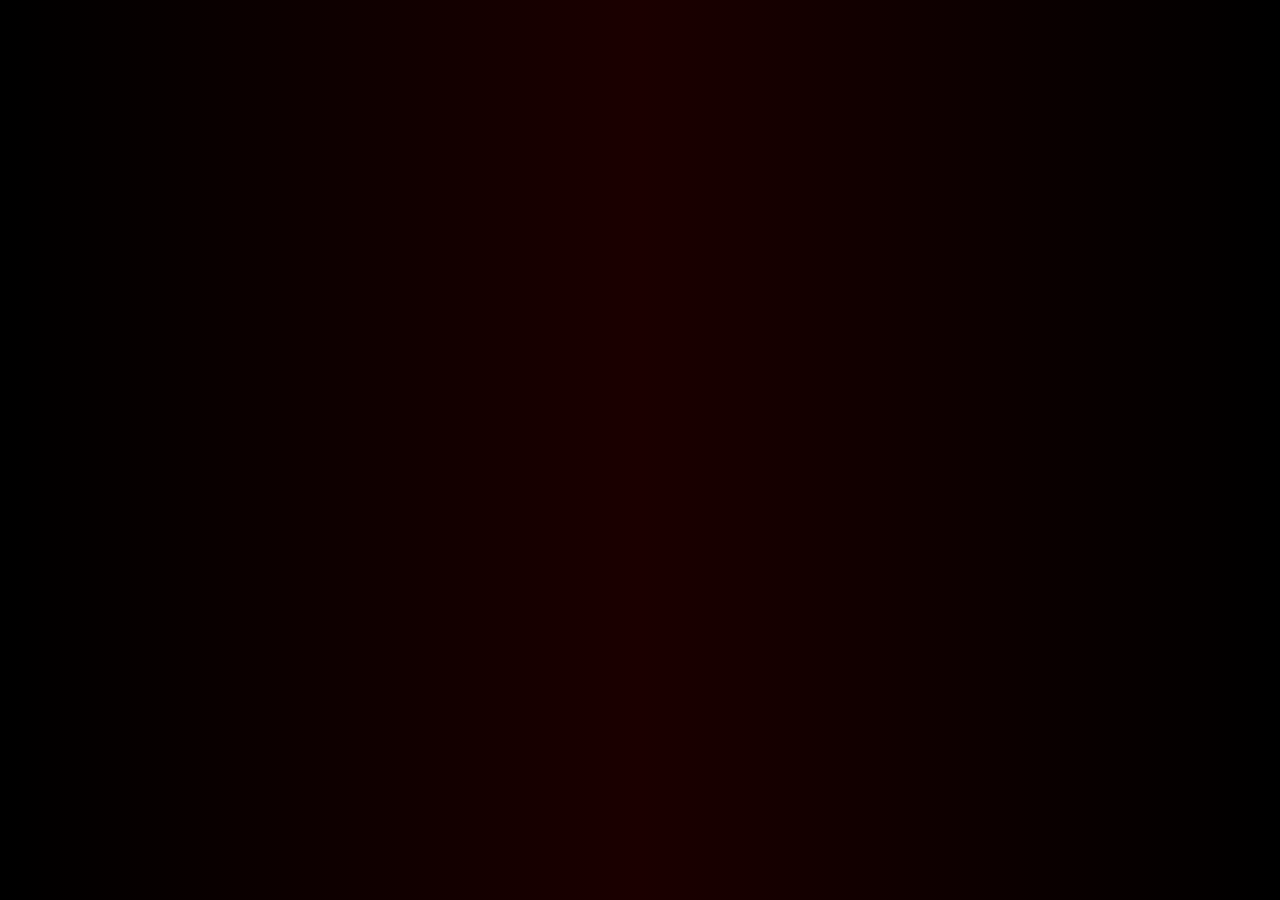
==== diagram.html @ f21bded2 "subpage_diagram" ====
<!DOCTYPE html>
<html lang="en">
<head>
    <meta charset="UTF-8">
    <meta name="viewport" content="width=device-width, initial-scale=1.0">
    <title>Diagram</title>
    <link rel="stylesheet" href="style.css">
</head>
<body>
    <img class="diagram-obrázek" id="diagram_vývoj" src="imgs/diagram.png" alt="Vývojový diagram hry">
</body>
</html>
---- style.css ----
body {
    background-color: #0a0a0a;
    color: #ffecec;
    background: radial-gradient(circle, #1b0000 0%, #000000 100%);
    font-family: "Tomorrow";
}
.logo {
    height: 200px;
    width: 360px;
    padding-top: 7px;
    margin-right: 20px;
}

.nazev {
    font-size: 48px;
    text-shadow: -3px -2px 4px rgba(0,0,0,0.61);
    display: flex;
    font-weight: bold;
    font-family: 'Press Start 2P';
    font-style: normal;
    font-weight: 400;
    font-display: swap;
    src: url(https://fonts.gstatic.com/s/pressstart2p/v16/e3t4euO8T-267oIAQAu6jDQyK3nVivM.woff2) format('woff2');
    unicode-range: U+0000-00FF, U+0131, U+0152-0153, U+02BB-02BC, U+02C6, U+02DA, U+02DC, U+0304, U+0308, U+0329, U+2000-206F, U+20AC, U+2122, U+2191, U+2193, U+2212, U+2215, U+FEFF, U+FFFD;
}

.basicinfo h2 {
    font-size: 32px;
    text-shadow: -3px -2px 4px rgba(0,0,0,0.61);
    text-align: left;
    font-weight: bold;
    padding-left: 20px;
    font-family: 'Press Start 2P';
    font-style: normal;
    font-weight: 400;
    font-display: swap;
    src: url(https://fonts.gstatic.com/s/pressstart2p/v16/e3t4euO8T-267oIAQAu6jDQyK3nVivM.woff2) format('woff2');
    unicode-range: U+0000-00FF, U+0131, U+0152-0153, U+02BB-02BC, U+02C6, U+02DA, U+02DC, U+0304, U+0308, U+0329, U+2000-206F, U+20AC, U+2122, U+2191, U+2193, U+2212, U+2215, U+FEFF, U+FFFD;

}

.basicinfo p {
    font-size: 26px;
    text-shadow: -3px -2px 4px rgba(0,0,0,0.61);
    font-weight: normal;
    max-width: 1200px;
    padding-left: 20px;
}

button {
    display: block;
    margin: 20px;
    color: #ffecec;
    background-color: transparent;
    border: #3d0000 2px solid;
}

.mechaniky-text {
    font-size: 18px;
    text-shadow: -3px -2px 4px rgba(0,0,0,0.61);
    font-weight: normal;
    max-width: 900px;
    padding-left: 40px;
    display: none;
}

.mechaniky-text.open {
    padding-left: 40px;
    display: block;
}

.mechaniky {
    box-sizing: auto 30px;
    box-shadow: 8px -4px 6px 6px rgba(0,0,0,0.75);
    cursor: pointer;
    transition: all;
    font-size: 24px;
    text-shadow: -1px -1px 3px rgba(0,0,0,0.50);
    font-weight: bold;
    text-align: center;
}

.mechaniky:hover {
    box-sizing: auto 30px;
    box-shadow: 8px -4px 6px 6px rgba(0,0,0,0.75);
    cursor: pointer;
    transition: all;
    transition: transform 0.3s;
    font-size: 24px;
    text-shadow: -1px -1px 3px rgba(0,0,0,0.50);
    font-weight: bold;
    text-align: center;
    background-color: #ff0000;
    color: black;
}

.typy-text {
    font-size: 18px;
    text-shadow: -3px -2px 4px rgba(0,0,0,0.61);
    font-weight: normal;
    max-width: 900px;
    padding-left: 40px;
    display: none;
}

.typy-text.open {
    padding-left: 40px;
    display: block;
}

.typy {
    box-sizing: auto 30px;
    box-shadow: 8px -4px 6px 6px rgba(0,0,0,0.75);
    cursor: pointer;
    transition: all;
    font-size: 24px;
    text-shadow: -1px -1px 3px rgba(0,0,0,0.50);
    font-weight: bold;
    text-align: center;
}

.typy:hover {
    box-sizing: auto 30px;
    box-shadow: 8px -4px 6px 6px rgba(0,0,0,0.75);
    cursor: pointer;
    transition: all;
    transition: transform 0.3s;
    font-size: 24px;
    text-shadow: -1px -1px 3px rgba(0,0,0,0.50);
    font-weight: bold;
    text-align: center;
    background-color: #ff0000;
    color: black;
}

.příběh-text {
    font-size: 18px;
    text-shadow: -3px -2px 4px rgba(0,0,0,0.61);
    font-weight: normal;
    max-width: 900px;
    padding-left: 40px;
    display: none;
}

.příběh-text.open {
    padding-left: 40px;
    display: block;
}

.příběh {
    box-sizing: auto 30px;
    box-shadow: 8px -4px 6px 6px rgba(0,0,0,0.75);
    cursor: pointer;
    transition: all;
    font-size: 24px;
    text-shadow: -1px -1px 3px rgba(0,0,0,0.50);
    font-weight: bold;
    text-align: center;
}
.příběh:hover {
    box-sizing: auto 30px;
    box-shadow: 8px -4px 6px 6px rgba(0,0,0,0.75);
    cursor: pointer;
    transition: all;
    transition: transform 0.3s;
    font-size: 24px;
    text-shadow: -1px -1px 3px rgba(0,0,0,0.50);
    font-weight: bold;
    text-align: center;
    background-color: #ff0000;
    color: black;
}

.zbraně-text {
    font-size: 18px;
    text-shadow: -3px -2px 4px rgba(0,0,0,0.61);
    font-weight: normal;
    max-width: 900px;
    padding-left: 40px;
    display: none;
}

.zbraně-text.open {
    padding-left: 40px;
    display: block;
}

.zbraně {
    box-sizing: auto 30px;
    box-shadow: 8px -4px 6px 6px rgba(0,0,0,0.75);
    cursor: pointer;
    transition: all;
    font-size: 24px;
    text-shadow: -1px -1px 3px rgba(0,0,0,0.50);
    font-weight: bold;
    text-align: center;
}

.zbraně:hover {
    box-sizing: auto 30px;
    box-shadow: 8px -4px 6px 6px rgba(0,0,0,0.75);
    cursor: pointer;
    transition: all;
    transition: transform 0.3s;
    font-size: 24px;
    text-shadow: -1px -1px 3px rgba(0,0,0,0.50);
    font-weight: bold;
    text-align: center;
    background-color: #ff0000;
    color: black;
}

.vývoj-text {
    font-size: 18px;
    text-shadow: -3px -2px 4px rgba(0,0,0,0.61);
    font-weight: normal;
    max-width: 900px;
    padding-left: 40px;
    display: none;
}

.vývoj-text.open {
    padding-left: 40px;
    display: block;
}

.vývoj {
    margin-top: 100px;
    box-sizing: auto 30px;
    box-shadow: 8px -4px 6px 6px rgba(0,0,0,0.75);
    cursor: pointer;
    transition: all;
    font-size: 24px;
    text-shadow: -1px -1px 3px rgba(0,0,0,0.50);
    font-weight: bold;
    text-align: center;
}

.vývoj:hover {
    margin-top: 100px;
    box-sizing: auto 30px;
    box-shadow: 8px -4px 6px 6px rgba(0,0,0,0.75);
    cursor: pointer;
    transition: transform 0.3s;
    font-size: 24px;
    text-shadow: -1px -1px 3px rgba(0,0,0,0.50);
    font-weight: bold;
    text-align: center;
    background-color: #ff0000;
    color: black;
}

.diagram-obrázek {
    display: none;
    padding-left: 1015px;
}

.diagram-obrázek.open {
    display: block;
    padding-left: 1015px;
}

.diagram {
    margin-left: 1290px;
    margin-top: 150px;
    box-sizing: auto 30px;
    box-shadow: 8px -4px 6px 6px rgba(0,0,0,0.75);
    cursor: pointer;
    transition: all;
    font-size: 24px;
    text-shadow: -1px -1px 3px rgba(0,0,0,0.50);
    font-weight: bold;
    text-align: center;
}

.diagram:hover {
    margin-left: 1290px;
    margin-top: 150px;
    box-sizing: auto 30px;
    box-shadow: 8px -4px 6px 6px rgba(0,0,0,0.75);
    cursor: pointer;
    transition: transform 0.3s;
    font-size: 24px;
    text-shadow: -1px -1px 3px rgba(0,0,0,0.50);
    font-weight: bold;
    text-align: center;
    background-color: #ff0000;
    color: black;
}

.press-start-2p-regular {
    font-family: "Press Start 2P", system-ui;
    font-weight: 400;
    font-style: normal;
}

.tomorrow-regular {
    font-family: "Tomorrow", sans-serif;
    font-weight: 400;
    font-style: normal;
}
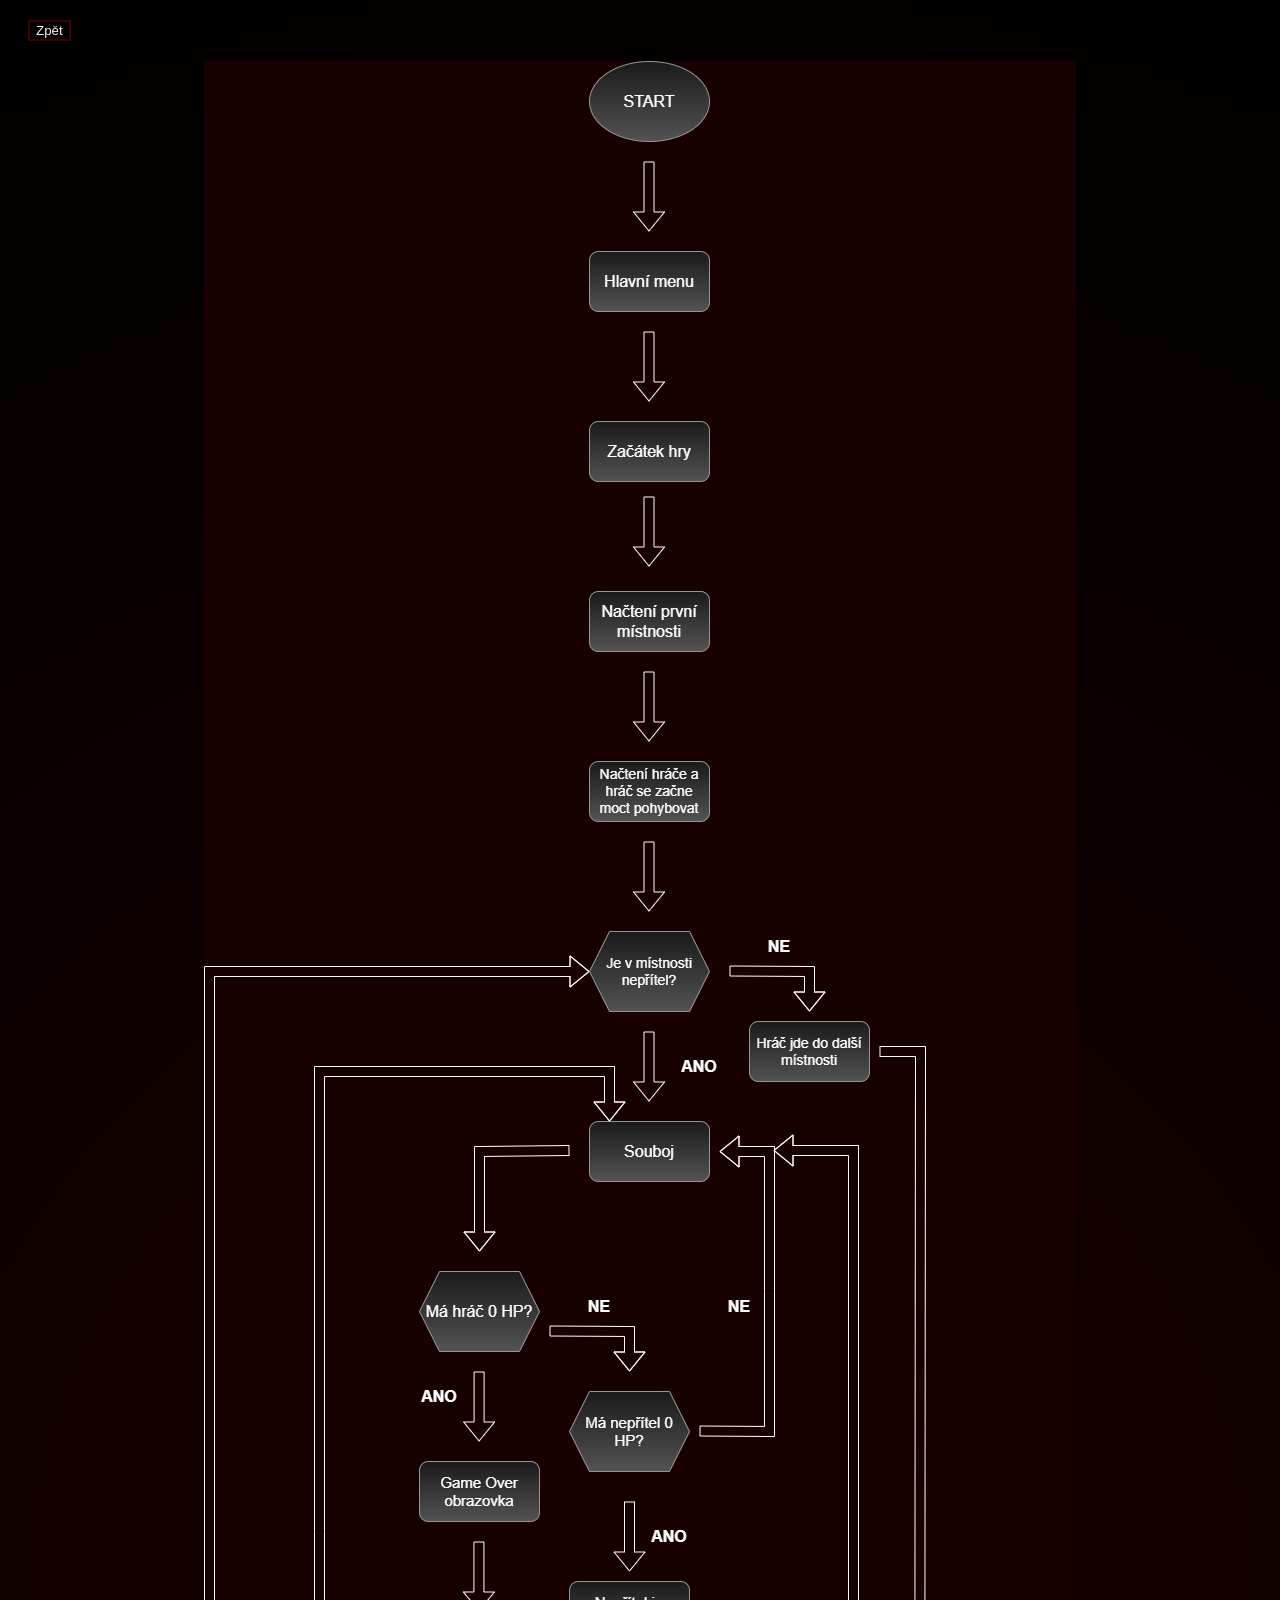
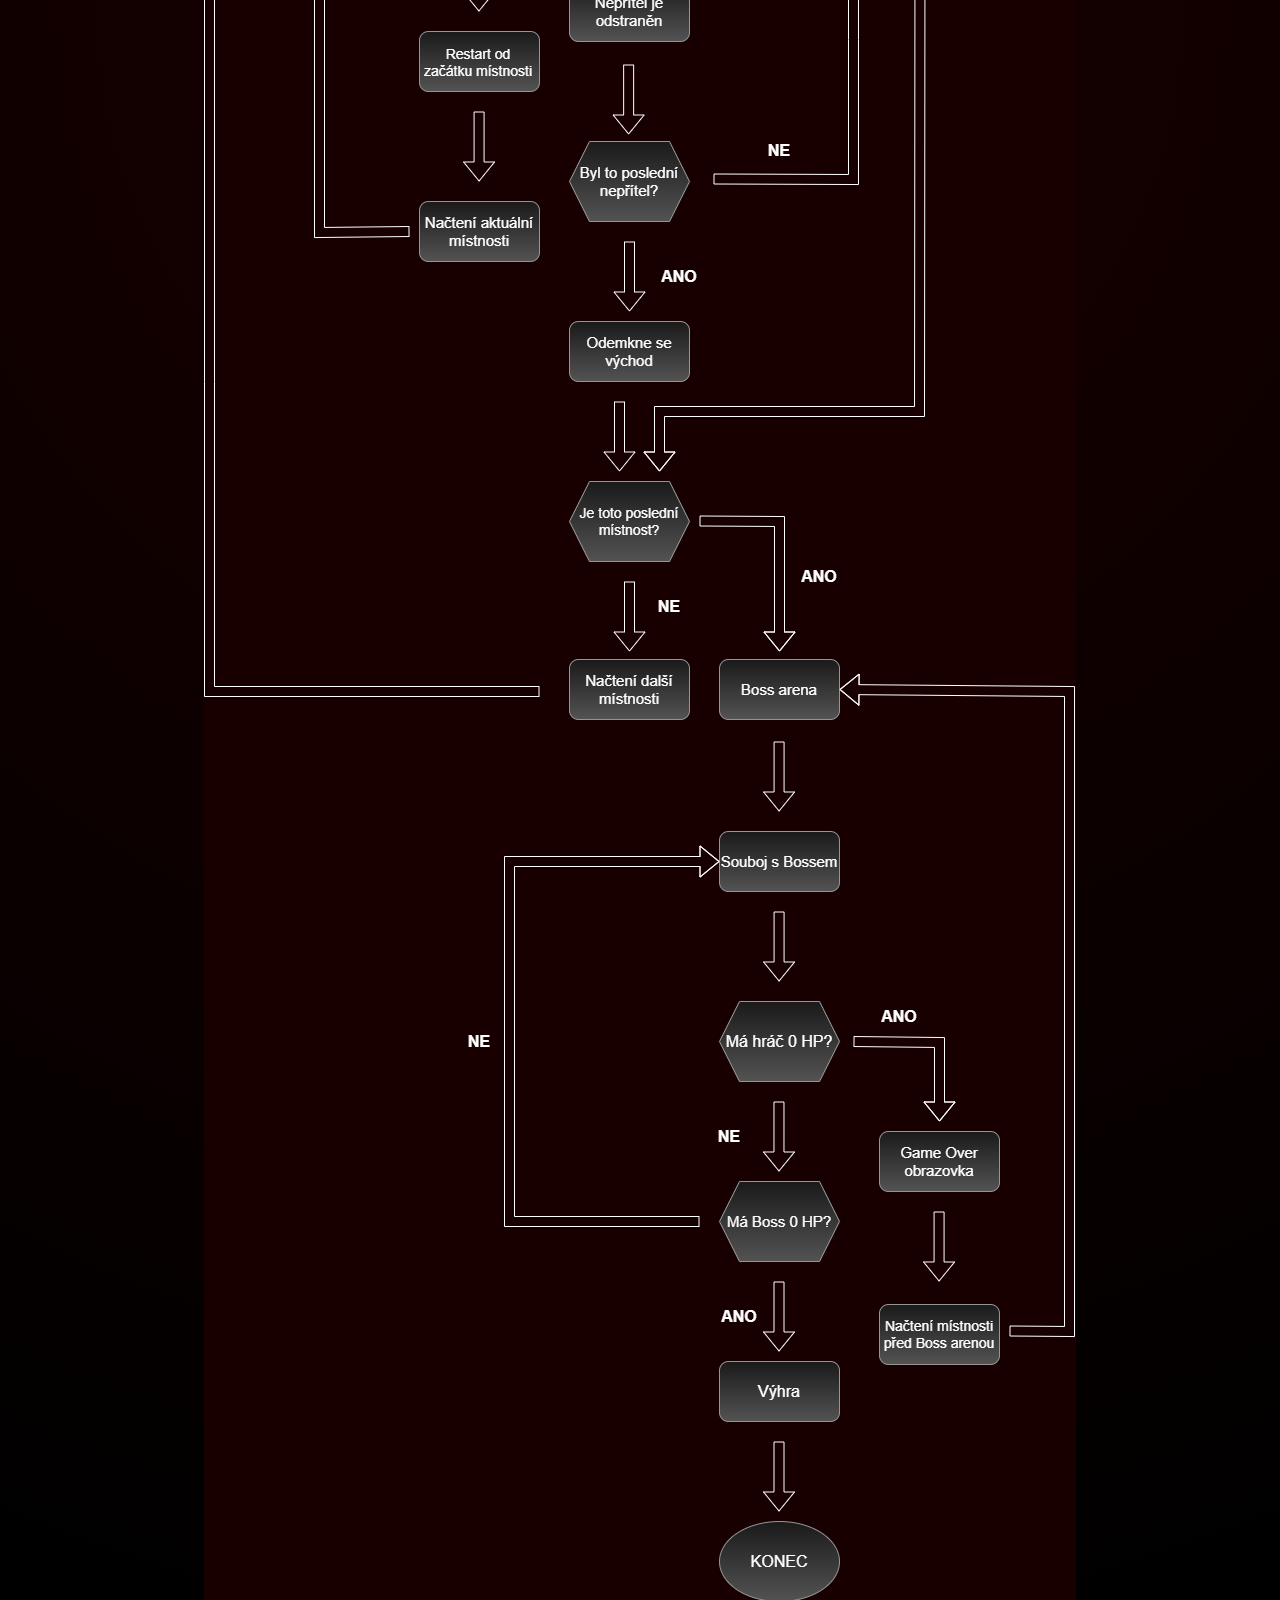
==== commit c3d28be3: "button-back" ====
--- a/diagram.html
+++ b/diagram.html
@@ -1,5 +1,5 @@
 <!DOCTYPE html>
-<html lang="en">
+<html lang="cs">
 <head>
     <meta charset="UTF-8">
     <meta name="viewport" content="width=device-width, initial-scale=1.0">
@@ -7,6 +7,10 @@
     <link rel="stylesheet" href="style.css">
 </head>
 <body>
-    <img class="diagram-obrázek" id="diagram_vývoj" src="imgs/diagram.png" alt="Vývojový diagram hry">
+    <a style="text-decoration: none;" href="index.html">
+     <button class="Zpátky" id="zpět">Zpět</button>
+     <img class="diagram-obrázek" id="diagram_vývoj" src="imgs/diagram.png" alt="Vývojový diagram hry">
+    </a>
+    <script src="script.js"></script>
 </body>
 </html>
--- a/style.css
+++ b/style.css
@@ -251,13 +251,9 @@
 }
 
 .diagram-obrázek {
-    display: none;
-    padding-left: 1015px;
-}
-
-.diagram-obrázek.open {
-    display: block;
-    padding-left: 1015px;
+    display: block;
+    margin-left: auto;
+    margin-right: auto;
 }
 
 .diagram {
@@ -298,4 +294,28 @@
     font-family: "Tomorrow", sans-serif;
     font-weight: 400;
     font-style: normal;
+}
+
+.zpátky {
+    box-sizing: auto 30px;
+    box-shadow: 8px -4px 6px 6px rgba(0,0,0,0.75);
+    cursor: pointer;
+    transition: all;
+    font-size: 24px;
+    text-shadow: -1px -1px 3px rgba(0,0,0,0.50);
+    font-weight: bold;
+    text-align: center;
+}
+
+.zpátky:hover {
+    box-sizing: auto 30px;
+    box-shadow: 8px -4px 6px 6px rgba(0,0,0,0.75);
+    cursor: pointer;
+    transition: transform 0.3s;
+    font-size: 24px;
+    text-shadow: -1px -1px 3px rgba(0,0,0,0.50);
+    font-weight: bold;
+    text-align: center;
+    background-color: #ff0000;
+    color: black;
 }
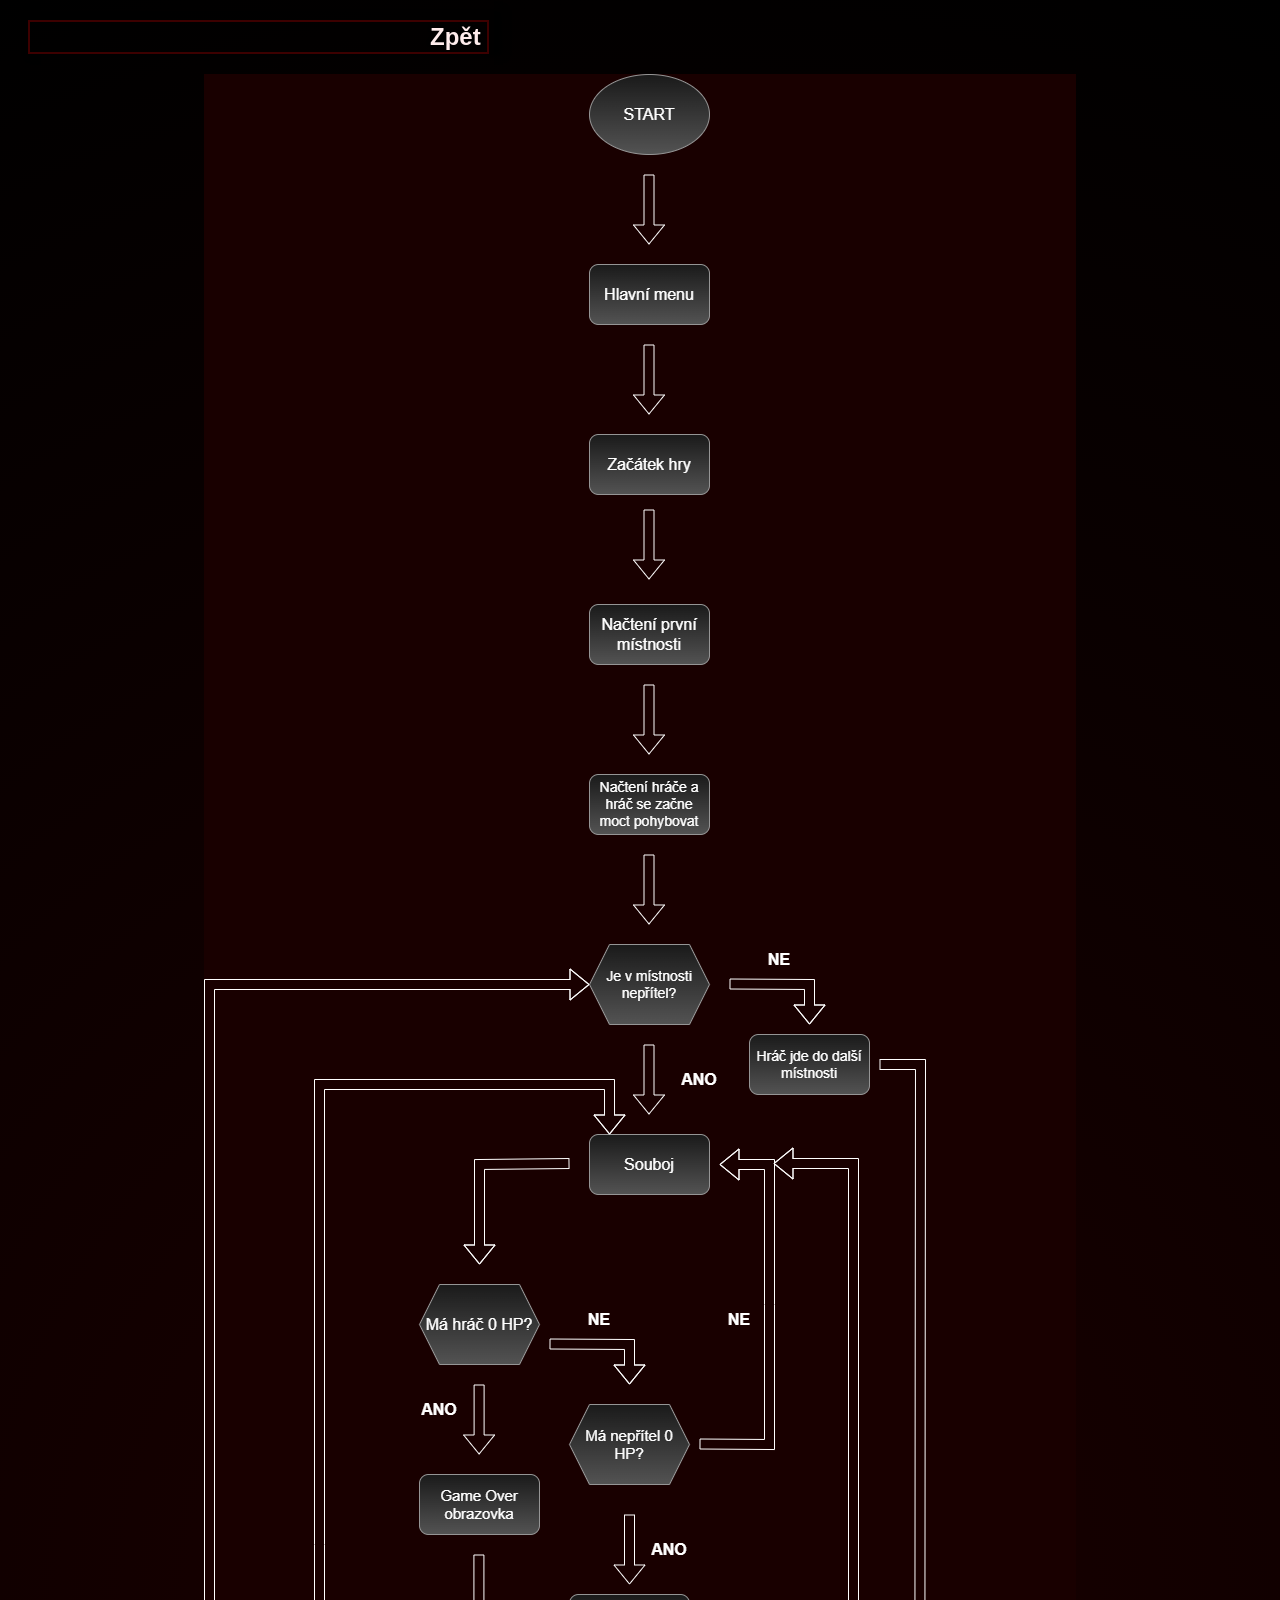
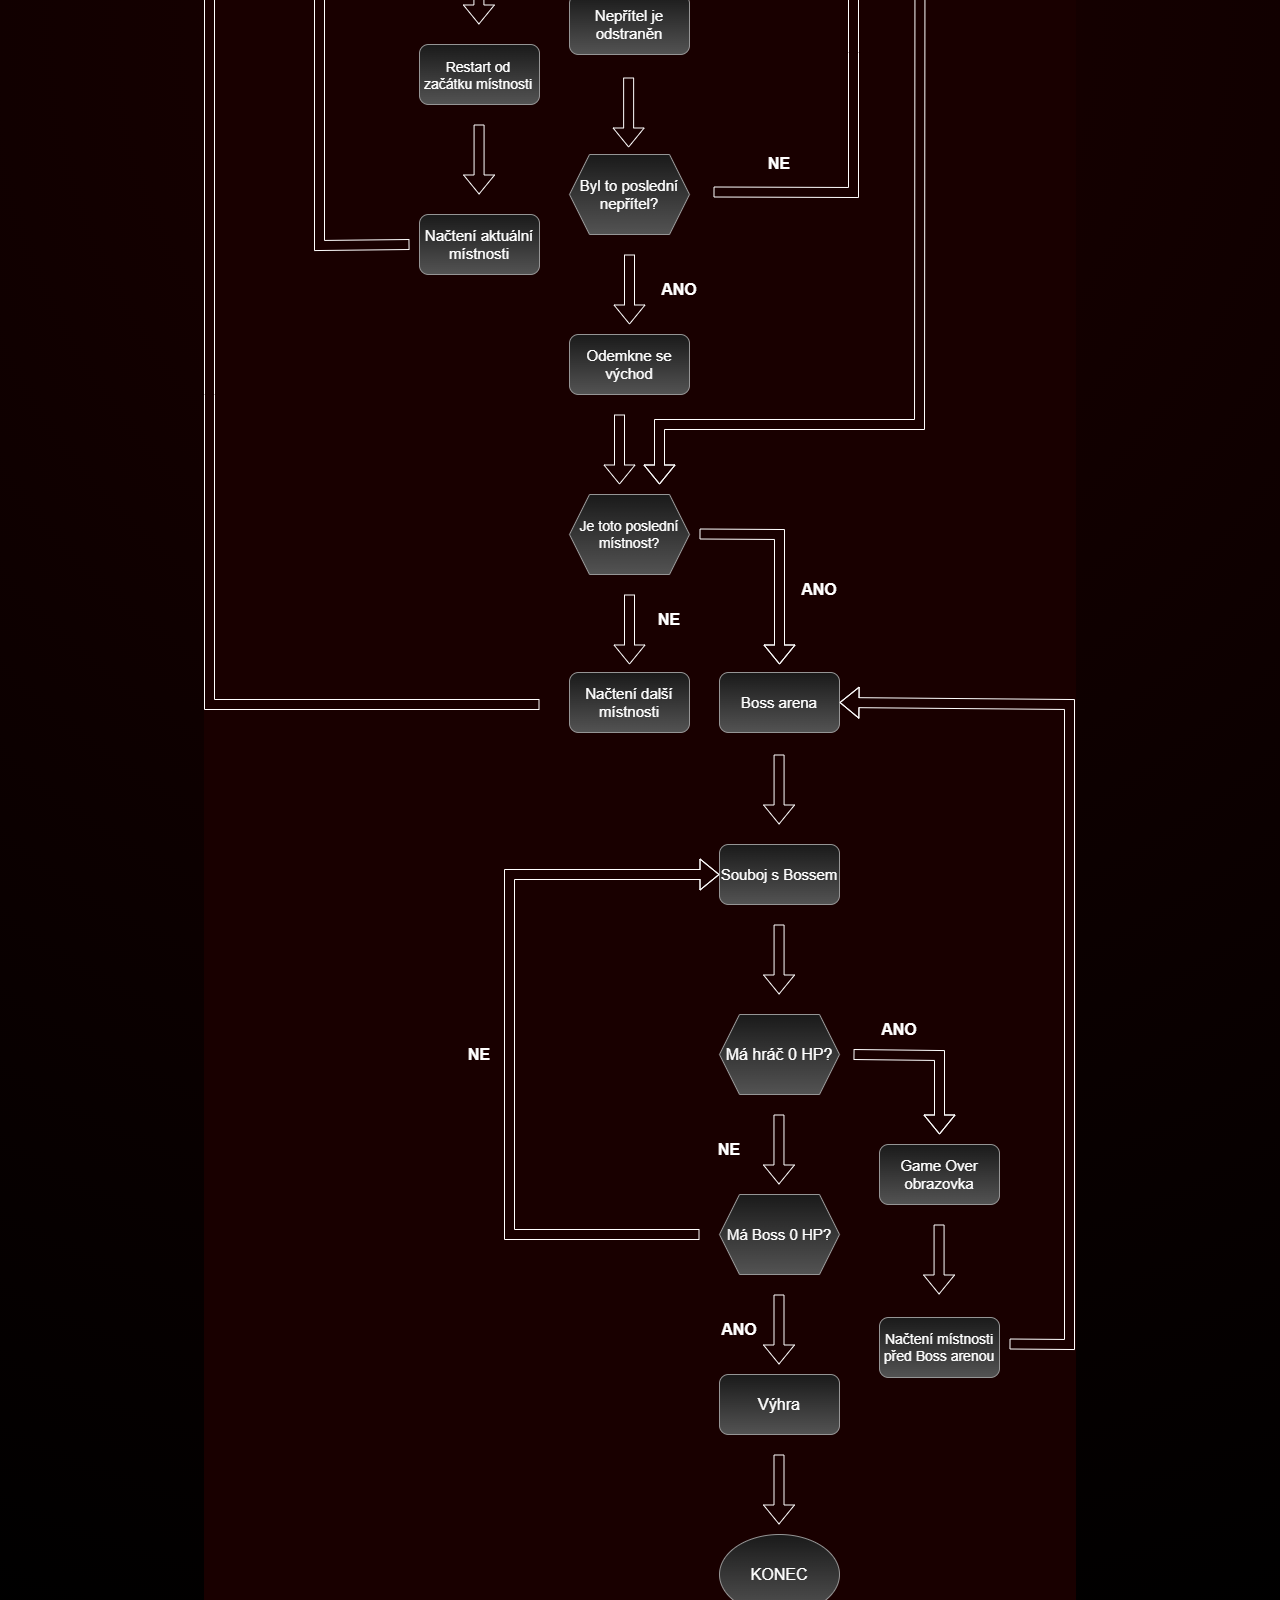
==== commit 1bfa5798: "z" ====
--- a/diagram.html
+++ b/diagram.html
@@ -8,7 +8,7 @@
 </head>
 <body>
     <a style="text-decoration: none;" href="index.html">
-     <button class="Zpátky" id="zpět">Zpět</button>
+     <button class="zpátky" id="zpět">Zpět</button>
      <img class="diagram-obrázek" id="diagram_vývoj" src="imgs/diagram.png" alt="Vývojový diagram hry">
     </a>
     <script src="script.js"></script>
--- a/style.css
+++ b/style.css
@@ -254,6 +254,7 @@
     display: block;
     margin-left: auto;
     margin-right: auto;
+    margin-top: 20px;
 }
 
 .diagram {
@@ -297,6 +298,7 @@
 }
 
 .zpátky {
+    padding-left: 400px;
     box-sizing: auto 30px;
     box-shadow: 8px -4px 6px 6px rgba(0,0,0,0.75);
     cursor: pointer;
@@ -308,6 +310,7 @@
 }
 
 .zpátky:hover {
+    padding-left: 400px;
     box-sizing: auto 30px;
     box-shadow: 8px -4px 6px 6px rgba(0,0,0,0.75);
     cursor: pointer;
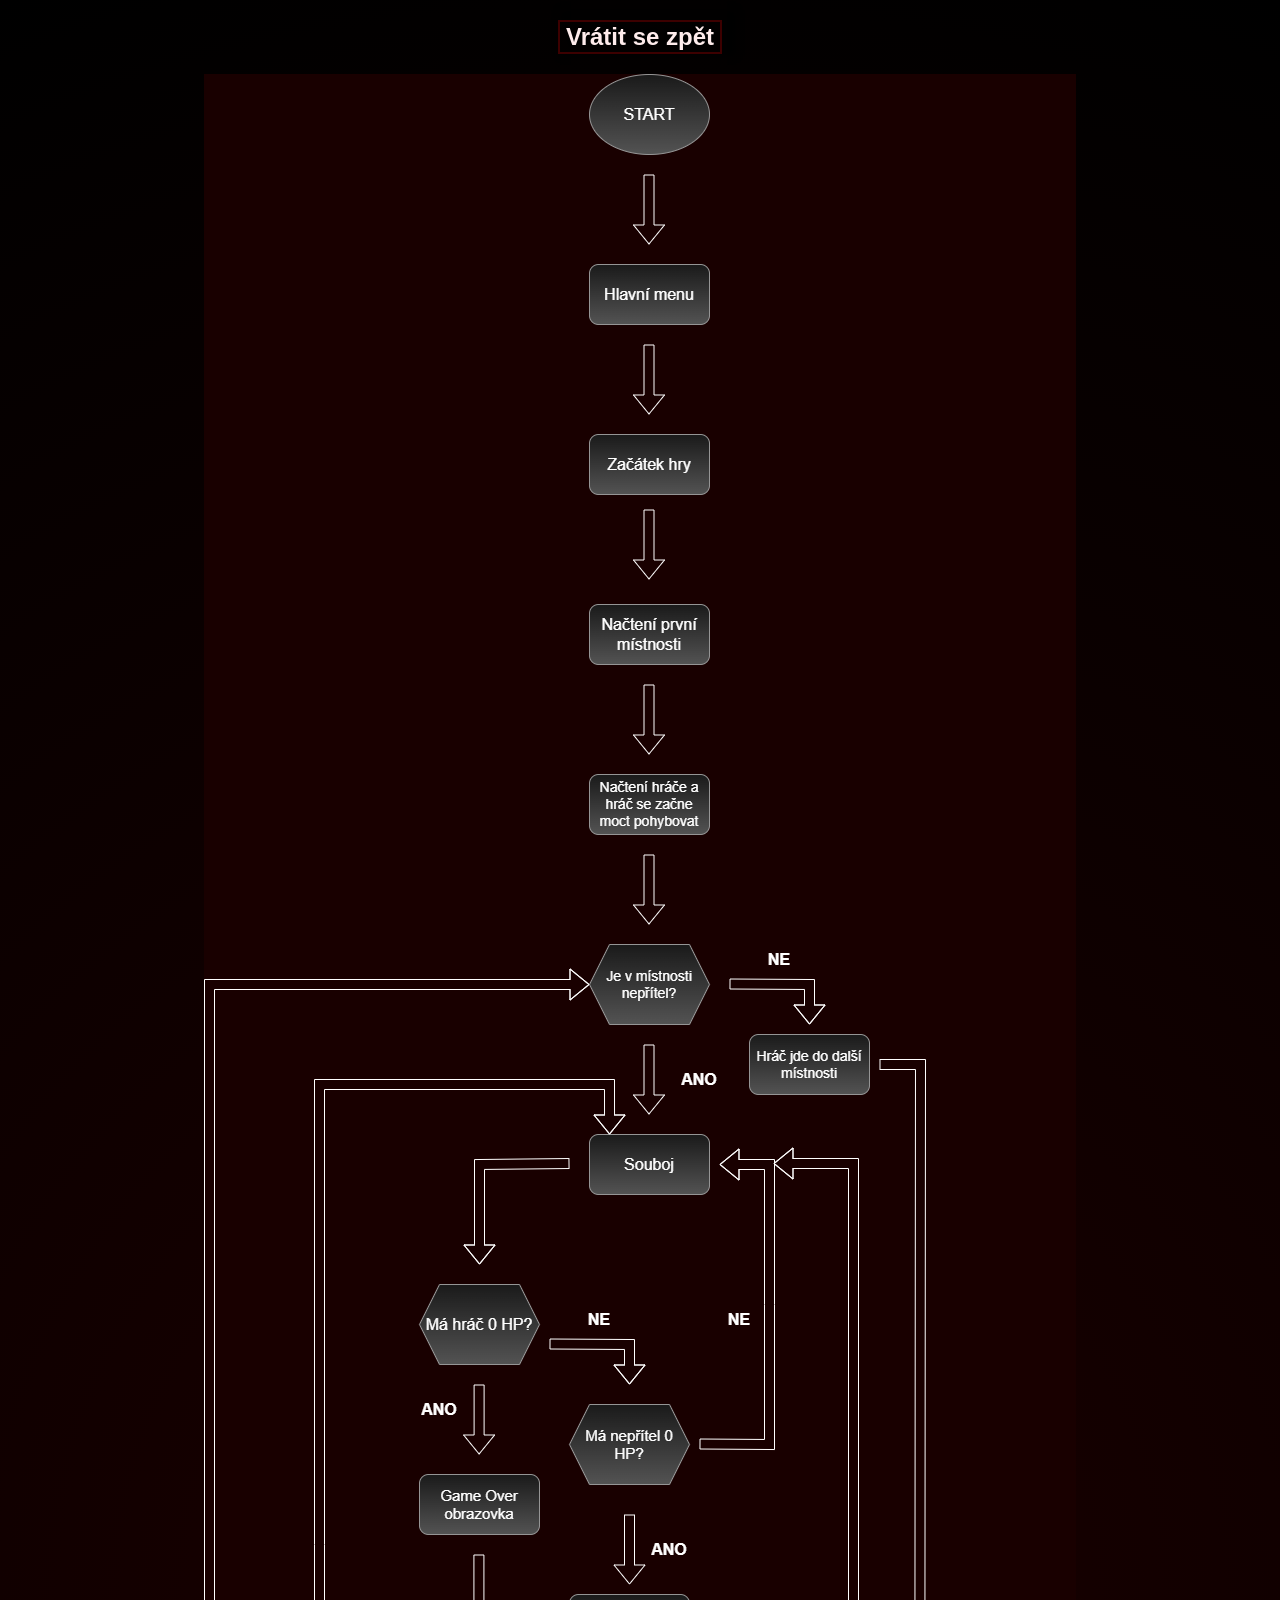
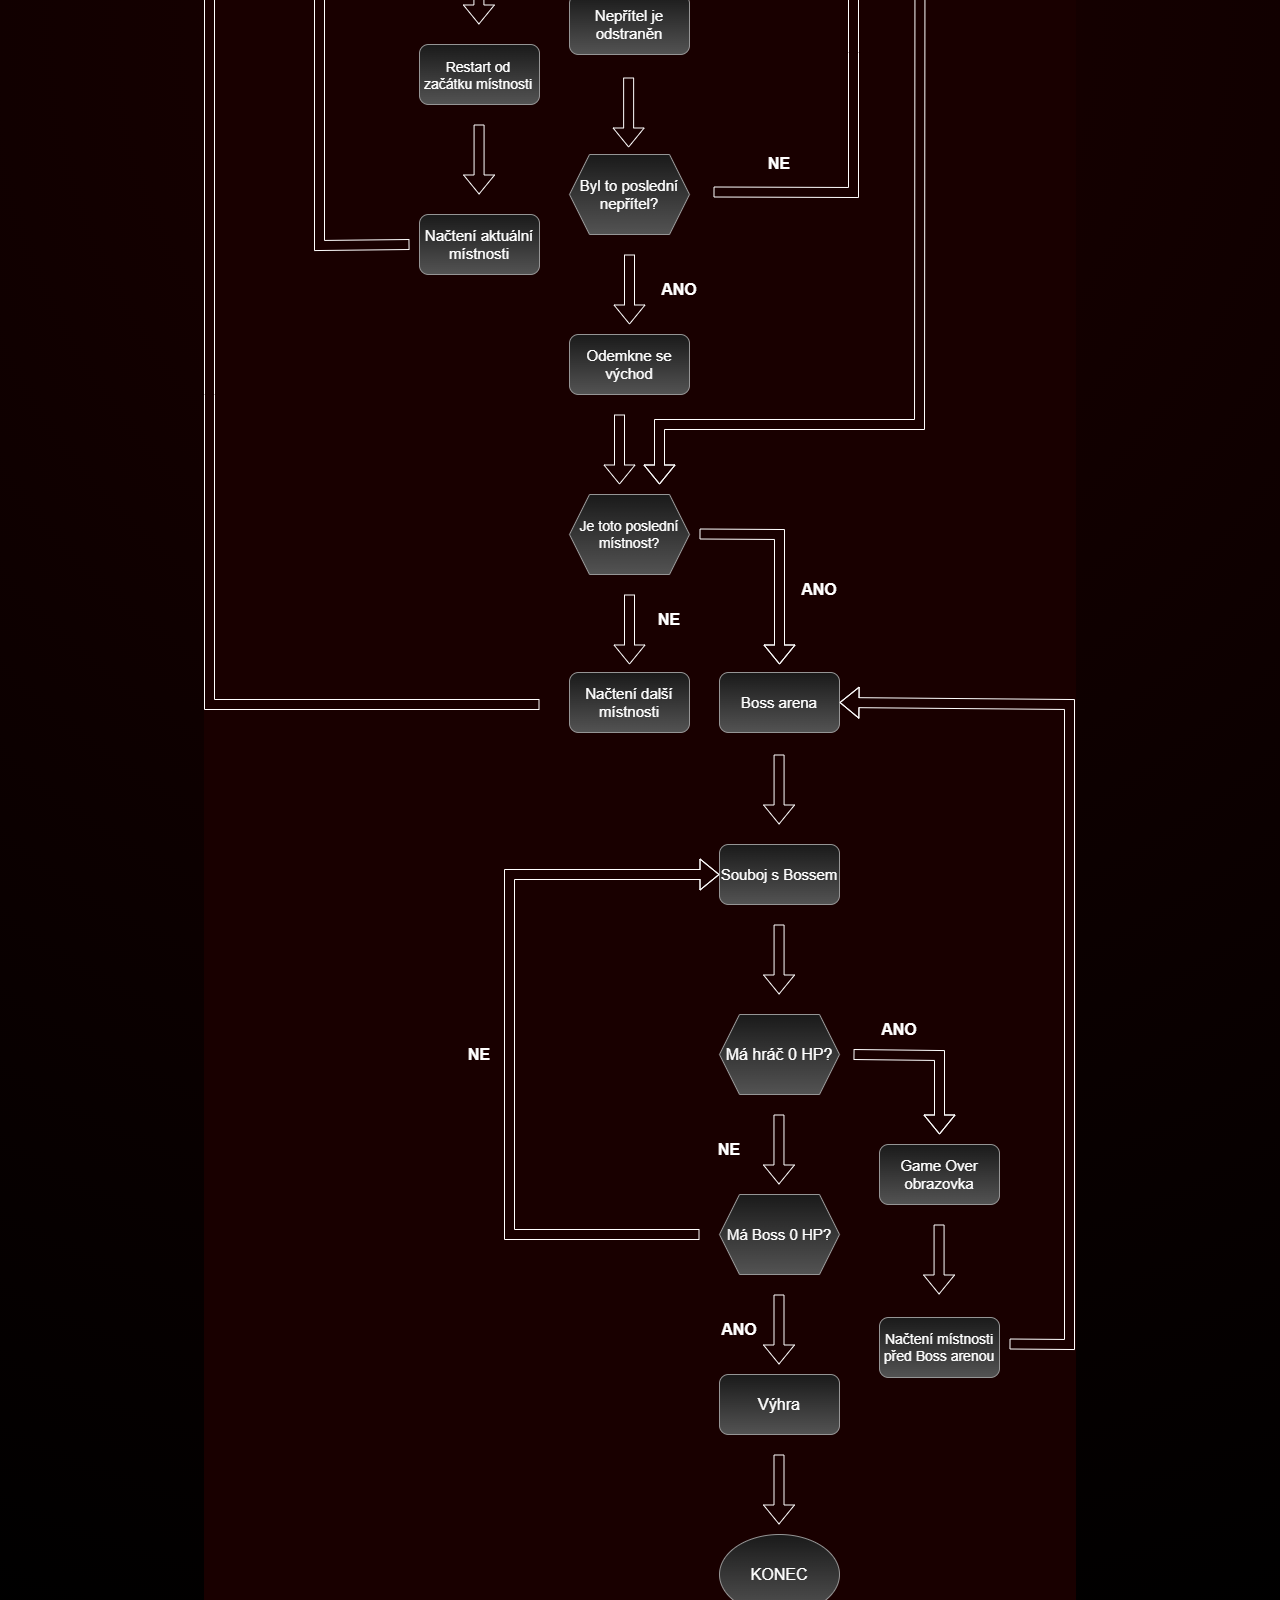
==== commit 1dc112e7: "zpět" ====
--- a/diagram.html
+++ b/diagram.html
@@ -8,7 +8,7 @@
 </head>
 <body>
     <a style="text-decoration: none;" href="index.html">
-     <button class="zpátky" id="zpět">Zpět</button>
+     <button class="zpátky" id="zpět">Vrátit se zpět</button>
      <img class="diagram-obrázek" id="diagram_vývoj" src="imgs/diagram.png" alt="Vývojový diagram hry">
     </a>
     <script src="script.js"></script>
--- a/style.css
+++ b/style.css
@@ -298,7 +298,8 @@
 }
 
 .zpátky {
-    padding-left: 400px;
+    margin-left: auto;
+    margin-right: auto;
     box-sizing: auto 30px;
     box-shadow: 8px -4px 6px 6px rgba(0,0,0,0.75);
     cursor: pointer;
@@ -310,7 +311,8 @@
 }
 
 .zpátky:hover {
-    padding-left: 400px;
+    margin-left: auto;
+    margin-right: auto;
     box-sizing: auto 30px;
     box-shadow: 8px -4px 6px 6px rgba(0,0,0,0.75);
     cursor: pointer;
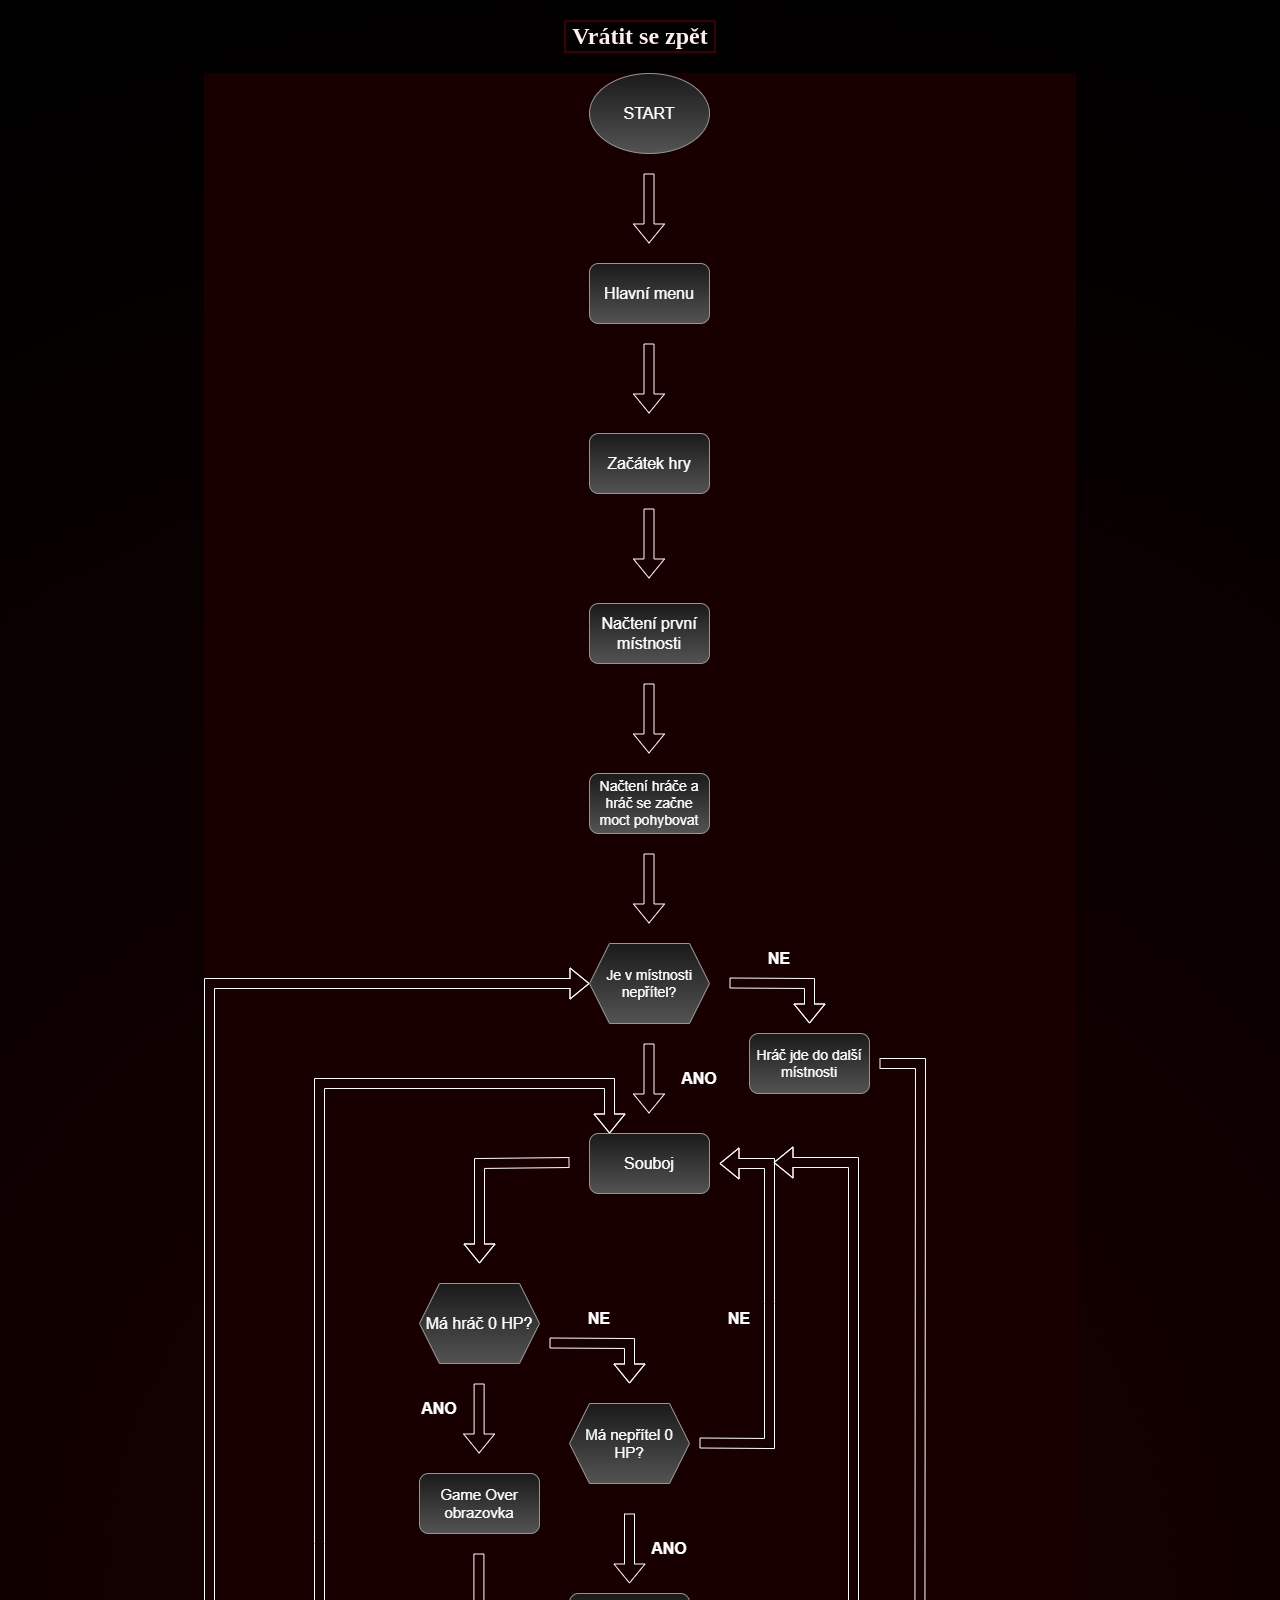
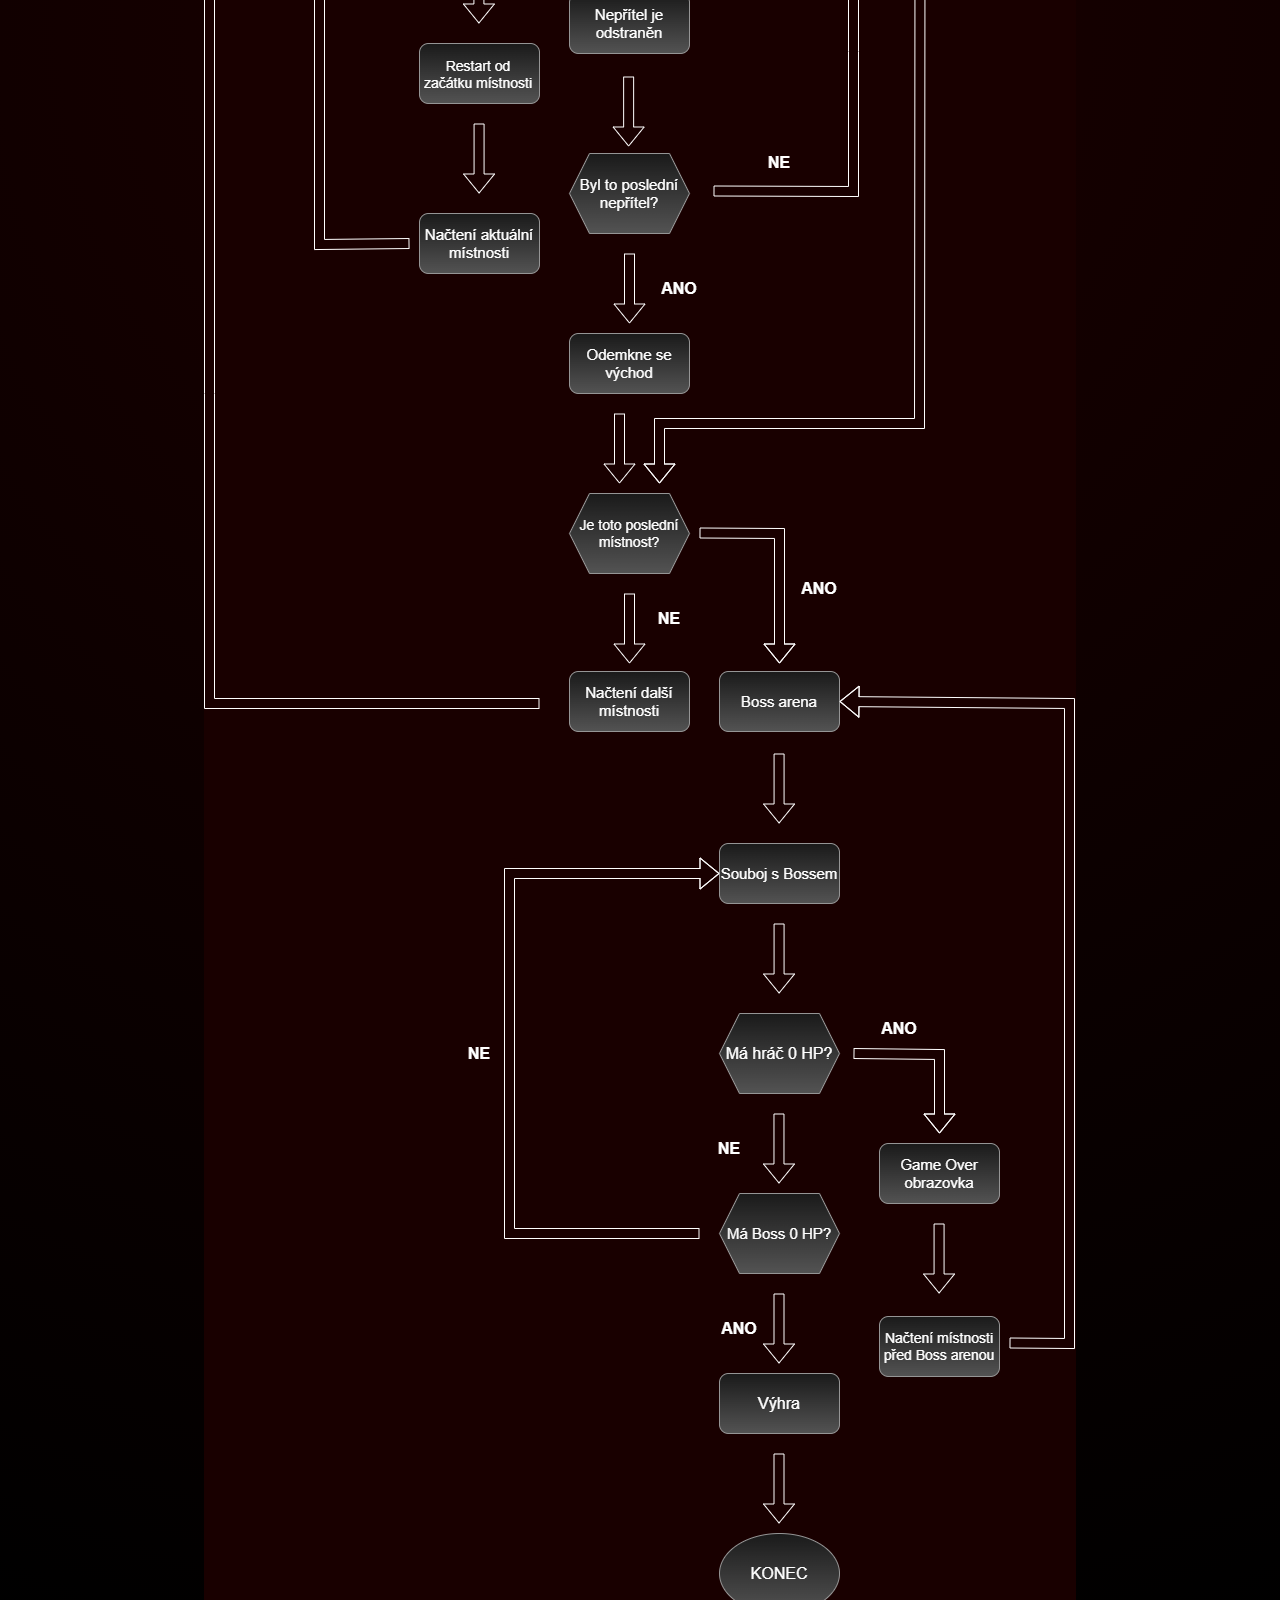
==== commit 35502730: "fix2" ====
--- a/diagram.html
+++ b/diagram.html
@@ -5,6 +5,10 @@
     <meta name="viewport" content="width=device-width, initial-scale=1.0">
     <title>Diagram</title>
     <link rel="stylesheet" href="style.css">
+    <link rel="preconnect" href="https://fonts.googleapis.com">
+    <link rel="preconnect" href="https://fonts.gstatic.com" crossorigin>
+    <link href="https://fonts.googleapis.com/css2?family=Press+Start+2P&display=swap" rel="stylesheet">
+    <link href="https://fonts.googleapis.com/css2?family=Tomorrow:ital,wght@0,100;0,200;0,300;0,400;0,500;0,600;0,700;0,800;0,900;1,100;1,200;1,300;1,400;1,500;1,600;1,700;1,800;1,900&display=swap" rel="stylesheet">
 </head>
 <body>
     <a style="text-decoration: none;" href="index.html">
--- a/style.css
+++ b/style.css
@@ -48,6 +48,7 @@
 }
 
 button {
+    font-family: "Tomorrow";
     display: block;
     margin: 20px;
     color: #ffecec;
